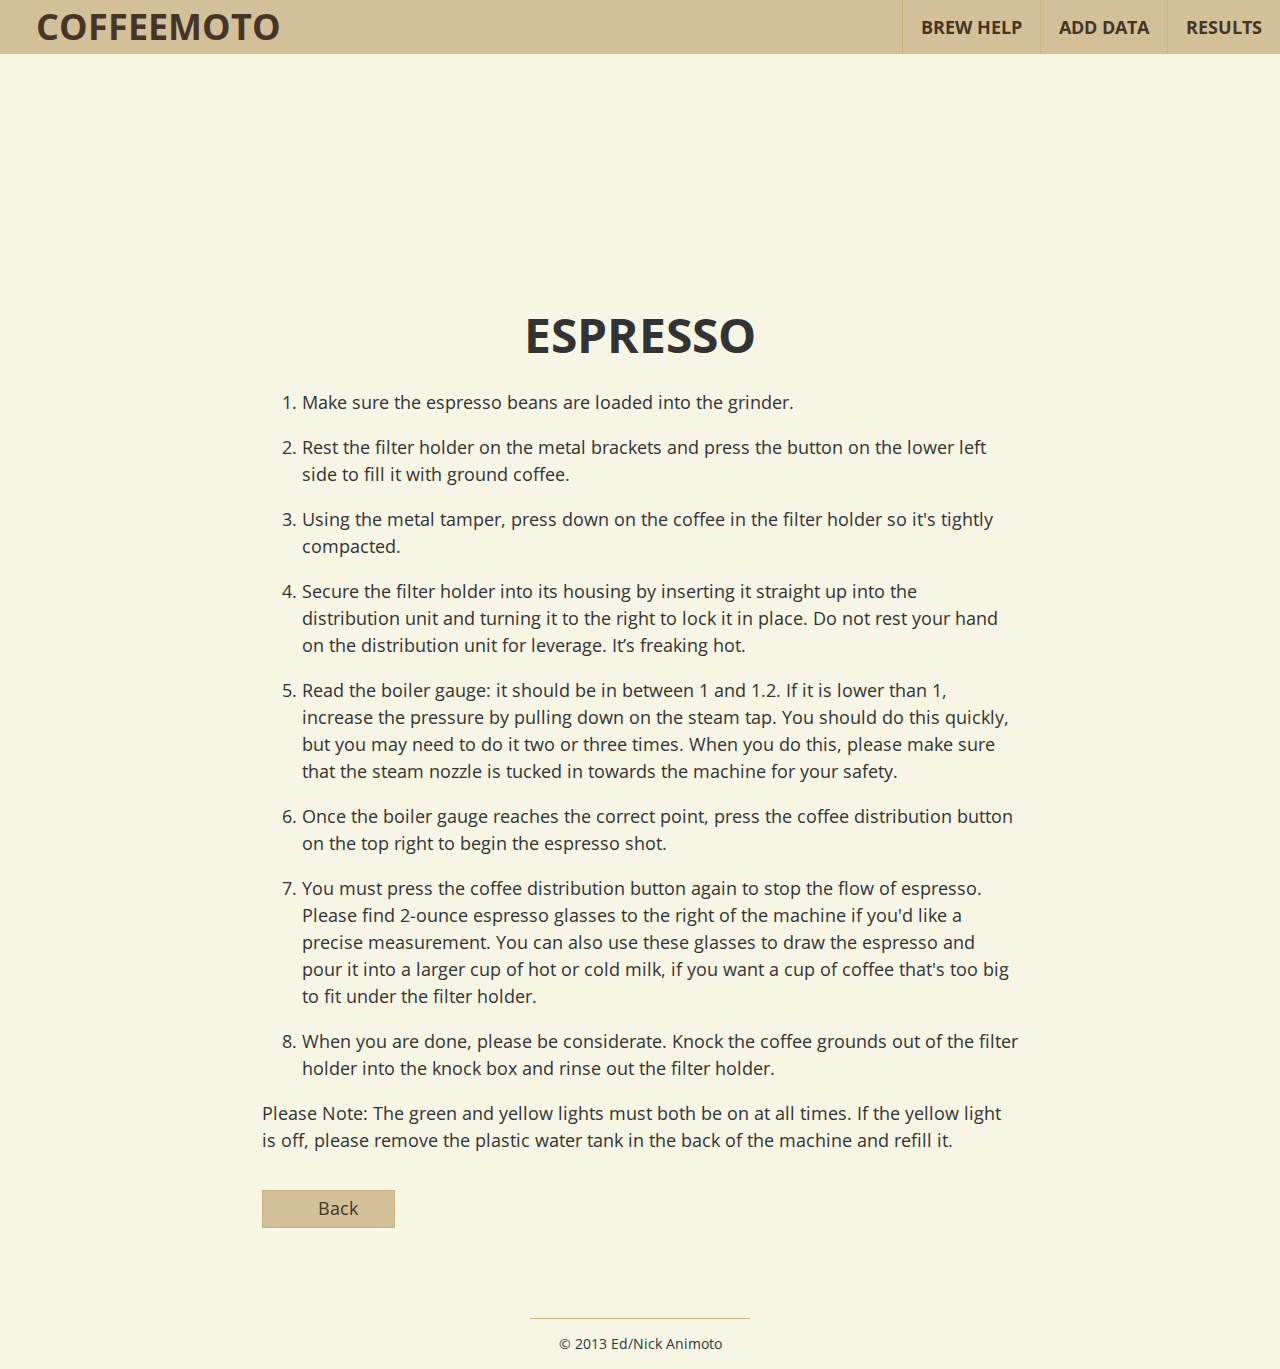
==== public/brew-espresso/index.html @ 0159b8c3 "added new side files to point to brewing techniques" ====
<!doctype html>
<head>
  <meta charset="utf-8">
  <meta http-equiv="X-UA-Compatible" content="IE=edge,chrome=1">
  <title>CoffeeMoto</title>
  <meta name="description" content="CoffeeMoto: The best coffee, at Animoto HQ.">
  <meta name="viewport" content="width=device-width">
    
  <link href="/css/normalize.min.css" rel='stylesheet' type="text/css"> 
  <link href="/css/main.css" rel='stylesheet' type="text/css"> 
  <link href="/css/font-awesome.css" rel='stylesheet' type="text/css">
  <link href='http://fonts.googleapis.com/css?family=Open+Sans:400,700' rel='stylesheet' type='text/css'>
</head>


<body>
  <header class="clearfix">
    <h1><a href="/">CoffeeMoto</a></h1>
    <nav>
      <ul>
        <li><a href="#">Brew help</a></li>
        <li><a href="#">Add data</a></li>
        <li><a href="#">Results</a></li> 
      </ul>
    </nav>
  </header>
  
  <div id="main">
    <div class="template-wrapper template-brew_drip template-previsible template-visible">
      <h2><i class="icon-beaker"></i>Espresso</h2>
        <ol>
          <li>Make sure the espresso beans are loaded into the grinder.</li>
          <li>Rest the filter holder on the metal brackets and press the button on the lower left side to fill it with ground coffee.</li>
          <li>Using the metal tamper, press down on the coffee in the filter holder so it's tightly compacted.</li>
          <li>Secure the filter holder into its housing by inserting it straight up into the distribution unit 
and turning it to the right to lock it in place.  Do not rest your hand on the distribution unit for 
leverage.  It’s freaking hot.</li>
          <li>Read the boiler gauge: it should be in between 1 and 1.2.  If it is lower than 1, increase the 
pressure by pulling down on the steam tap.  You should do this quickly, but you may need to do 
it two or three times.  When you do this, please make sure that the steam nozzle is tucked in 
towards the machine for your safety.</li>
          <li>Once the boiler gauge reaches the correct point, press the coffee distribution button on the 
top right to begin the espresso shot.</li>
          <li>You must press the coffee distribution button again to stop the flow of espresso. 
Please find 2-ounce espresso glasses to the right of the machine if you'd like a precise 
measurement.  You can also use these glasses to draw the espresso and pour it into a larger 
cup of hot or cold milk, if you want a cup of coffee that's too big to fit under the filter holder.</li>
          <li>When you are done, please be considerate.  Knock the coffee grounds out of the filter holder 
into the knock box and rinse out the filter holder.</li>
        </ol>
        
        <p>Please Note: The green and yellow lights must both be on at all times. If the  yellow light is off, please 
        remove the plastic water tank in the back of the machine and refill it.</p>
        
        <p><a href="/" class="btn back-btn"><i class="icon-chevron-left"></i> Back</a></p>
    </div>
  </div>
  <footer>
    <p>&copy; 2013 Ed/Nick Animoto</p>
  </footer>
</body>
</html>
---- css/main.css ----
/* ==========================================================================
 HTML5 Boilerplate styles - h5bp.com (generated via initializr.com)
 ========================================================================== */

html,
button,
input,
select,
textarea {
  color: #222;
}

body {
  font-size: 1em;
  line-height: 1.4;
}

::-moz-selection {
  background: #b3d4fc;
  text-shadow: none;
}

::selection {
  background: #b3d4fc;
  text-shadow: none;
}

hr {
  display: block;
  height: 1px;
  border: 0;
  border-top: 1px solid #ccc;
  margin: 1em 0;
  padding: 0;
}

img {
  vertical-align: middle;
}

fieldset {
  border: 0;
  margin: 0;
  padding: 0;
}

textarea {
  resize: vertical;
}

.chromeframe {
  margin: 0.2em 0;
  background: #ccc;
  color: #000;
  padding: 0.2em 0;
}

/* ==========================================================================
 Foundation grid - h5bp.com (generated via initializr.com)
 ========================================================================== */

 .row,
 .column,
 .columns {
  -moz-box-sizing: border-box;
  -webkit-box-sizing: border-box;
  box-sizing: border-box; 
 }

.row {
  width: 100%;
  margin-left: auto;
  margin-right: auto;
  margin-top: 0;
  margin-bottom: 0;
  max-width: 62.5em;
  *zoom: 1;
}
.row:before,
.row:after {
  content: " ";
  display: table;
}
.row:after {
  clear: both
}
.row .column,
.row .columns {
  position: relative;
  padding-left: 0.9375em;
  padding-right: 0.9375em;
  width: 100%;
  float: left;
}
.row.collapse .column,
.row.collapse .columns {
  position: relative;
  padding-left: 0;
  padding-right: 0;
  float: left;
}
.row .row {
  width: auto;
  margin-left: -0.9375em;
  margin-right: -0.9375em;
  margin-top: 0;
  margin-bottom: 0;
  max-width: none;
  *zoom: 1;
}
.row .row:before,
.row .row:after {
  content: " ";
  display: table;
}
.row .row:after {
  clear: both
}
.row .row.collapse {
  width: auto;
  margin: 0;
  max-width: none;
  *zoom: 1;
}
.row .row.collapse:before,
.row .row.collapse:after {
  content: " ";
  display: table;
}
.row .row.collapse:after {
  clear: both
}
@media only screen { 
    .row .column,
    .row .columns {
      position: relative;
      padding-left: 0.9375em;
      padding-right: 0.9375em;
      float: left;
    }
    .row .small-1 {
      position: relative;
      width: 8.33333%;
    }
    .row .small-2 {
      position: relative;
      width: 16.66667%;
    }
    .row .small-3 {
      position: relative;
      width: 25%;
    }
    .row .small-4 {
      position: relative;
      width: 33.33333%;
    }
    .row .small-5 {
      position: relative;
      width: 41.66667%;
    }
    .row .small-6 {
      position: relative;
      width: 50%;
    }
    .row .small-7 {
      position: relative;
      width: 58.33333%;
    }
    .row .small-8 {
      position: relative;
      width: 66.66667%;
    }
    .row .small-9 {
      position: relative;
      width: 75%;
    }
    .row .small-10 {
      position: relative;
      width: 83.33333%;
    }
    .row .small-11 {
      position: relative;
      width: 91.66667%;
    }
    .row .small-12 {
      position: relative;
      width: 100%;
    }
    .row .small-offset-1 {
      position: relative;
      margin-left: 8.33333%;
    }
    .row .small-offset-2 {
      position: relative;
      margin-left: 16.66667%;
    }
    .row .small-offset-3 {
      position: relative;
      margin-left: 25%;
    }
    .row .small-offset-4 {
      position: relative;
      margin-left: 33.33333%;
    }
    .row .small-offset-5 {
      position: relative;
      margin-left: 41.66667%;
    }
    .row .small-offset-6 {
      position: relative;
      margin-left: 50%;
    }
    .row .small-offset-7 {
      position: relative;
      margin-left: 58.33333%;
    }
    .row .small-offset-8 {
      position: relative;
      margin-left: 66.66667%;
    }
    .row .small-offset-9 {
      position: relative;
      margin-left: 75%;
    }
    .row .small-offset-10 {
      position: relative;
      margin-left: 83.33333%;
    }
    [class*="column"] + [class*="column"]:last-child {
      float: right
    }
    [class*="column"] + [class*="column"].end {
      float: left
    }
    .column.small-centered,
    .columns.small-centered {
      position: relative;
      margin-left: auto;
      margin-right: auto;
      float: none !important;
    }
}
/* Styles for screens that are atleast 768px; _NO__DOTCOMMA__AFTER__*/
@media only screen and (min-width: 48em) { 
    .row .large-1 {
      position: relative;
      width: 8.33333%;
    }
    .row .large-2 {
      position: relative;
      width: 16.66667%;
    }
    .row .large-3 {
      position: relative;
      width: 25%;
    }
    .row .large-4 {
      position: relative;
      width: 33.33333%;
    }
    .row .large-5 {
      position: relative;
      width: 41.66667%;
    }
    .row .large-6 {
      position: relative;
      width: 50%;
    }
    .row .large-7 {
      position: relative;
      width: 58.33333%;
    }
    .row .large-8 {
      position: relative;
      width: 66.66667%;
    }
    .row .large-9 {
      position: relative;
      width: 75%;
    }
    .row .large-10 {
      position: relative;
      width: 83.33333%;
    }
    .row .large-11 {
      position: relative;
      width: 91.66667%;
    }
    .row .large-12 {
      position: relative;
      width: 100%;
    }
    .row .large-offset-1 {
      position: relative;
      margin-left: 8.33333%;
    }
    .row .large-offset-2 {
      position: relative;
      margin-left: 16.66667%;
    }
    .row .large-offset-3 {
      position: relative;
      margin-left: 25%;
    }
    .row .large-offset-4 {
      position: relative;
      margin-left: 33.33333%;
    }
    .row .large-offset-5 {
      position: relative;
      margin-left: 41.66667%;
    }
    .row .large-offset-6 {
      position: relative;
      margin-left: 50%;
    }
    .row .large-offset-7 {
      position: relative;
      margin-left: 58.33333%;
    }
    .row .large-offset-8 {
      position: relative;
      margin-left: 66.66667%;
    }
    .row .large-offset-9 {
      position: relative;
      margin-left: 75%;
    }
    .row .large-offset-10 {
      position: relative;
      margin-left: 83.33333%;
    }
    .push-2 {
      position: relative;
      left: 16.66667%;
      right: auto;
    }
    .pull-2 {
      position: relative;
      right: 16.66667%;
      left: auto;
    }
    .push-3 {
      position: relative;
      left: 25%;
      right: auto;
    }
    .pull-3 {
      position: relative;
      right: 25%;
      left: auto;
    }
    .push-4 {
      position: relative;
      left: 33.33333%;
      right: auto;
    }
    .pull-4 {
      position: relative;
      right: 33.33333%;
      left: auto;
    }
    .push-5 {
      position: relative;
      left: 41.66667%;
      right: auto;
    }
    .pull-5 {
      position: relative;
      right: 41.66667%;
      left: auto;
    }
    .push-6 {
      position: relative;
      left: 50%;
      right: auto;
    }
    .pull-6 {
      position: relative;
      right: 50%;
      left: auto;
    }
    .push-7 {
      position: relative;
      left: 58.33333%;
      right: auto;
    }
    .pull-7 {
      position: relative;
      right: 58.33333%;
      left: auto;
    }
    .push-8 {
      position: relative;
      left: 66.66667%;
      right: auto;
    }
    .pull-8 {
      position: relative;
      right: 66.66667%;
      left: auto;
    }
    .push-9 {
      position: relative;
      left: 75%;
      right: auto;
    }
    .pull-9 {
      position: relative;
      right: 75%;
      left: auto;
    }
    .push-10 {
      position: relative;
      left: 83.33333%;
      right: auto;
    }
    .pull-10 {
      position: relative;
      right: 83.33333%;
      left: auto;
    }
    .small-push-2 {
      left: inherit
    }
    .small-pull-2 {
      right: inherit
    }
    .small-push-3 {
      left: inherit
    }
    .small-pull-3 {
      right: inherit
    }
    .small-push-4 {
      left: inherit
    }
    .small-pull-4 {
      right: inherit
    }
    .small-push-5 {
      left: inherit
    }
    .small-pull-5 {
      right: inherit
    }
    .small-push-6 {
      left: inherit
    }
    .small-pull-6 {
      right: inherit
    }
    .small-push-7 {
      left: inherit
    }
    .small-pull-7 {
      right: inherit
    }
    .small-push-8 {
      left: inherit
    }
    .small-pull-8 {
      right: inherit
    }
    .small-push-9 {
      left: inherit
    }
    .small-pull-9 {
      right: inherit
    }
    .small-push-10 {
      left: inherit
    }
    .small-pull-10 {
      right: inherit
    }
    .column.large-centered,
    .columns.large-centered {
      position: relative;
      margin-left: auto;
      margin-right: auto;
      float: none !important;
    }
}

/* ==========================================================================
 Typeset boilerplate
 ========================================================================== */

@font-face {
  font-family: "Ampersand";
  src: local("Georgia"), local("Garamond"), local("Palatino"), local("Book Antiqua");
  unicode-range: U+0026;
}
@font-face {
  font-family: "Ampersand";
  src: local("Georgia");
  unicode-range: U+270C;
}
.amp {
  font-family: Ampersand, Georgia, serif;
}
/**
 *
 *
    Base Type
 *
 */
html {
}
body {
  -webkit-hyphens: auto;
  -moz-hyphens: auto;
  -ms-hyphens: auto;
  hyphens: auto;
  background: #F7F6E4;
  color: #333;
  font: normal 112.5%/1.5 'Open Sans','Helvetica Neue',helvetica,arial,sans-serif;
}
h1,
h2,
h3,
h4,
h5,
h6 {
  text-rendering: optimizeLegibility;
  line-height: 1;
  margin-top: 0;
  text-transform: uppercase;
}
.tera {
  font-size: 117px;
  font-size: 6.5em;
  margin-bottom: 0.25385em;
}
.giga {
  font-size: 90px;
  font-size: 5em;
  margin-bottom: 0.33em;
}
.mega {
  font-size: 72px;
  font-size: 4em;
  margin-bottom: 0.4125em;
}
h1 {
  font-size: 60px;
  font-size: 3.33333em;
  margin-bottom: 0.495em;
}
h2 {
  font-size: 48px;
  font-size: 2.66667em;
  margin-bottom: 0.61875em;
}
h3 {
  font-size: 36px;
  font-size: 2em;
  margin-bottom: 0.825em;
}
h4 {
  font-size: 24px;
  font-size: 1.33333em;
  margin-bottom: 1.2375em;
}
h5 {
  font-size: 21px;
  font-size: 1.16667em;
  margin-bottom: 1.41429em;
}
h6 {
  font-size: 18px;
  font-size: 1em;
  margin-bottom: 1.65em;
}

/* ==========================================================================
 Author's custom styles
 ========================================================================== */

/*=Global
--------------------------------------------------------------------------- */
a {
  color: #5A2E2E;
  text-decoration: none;
}
.btn {
  background: #D4C098;
  border: 1px solid #cab180;
  color: #453628;
  display: inline-block;
  padding: 0.25em 2em;
  text-align: center;
  -moz-transition: background 0.2s ease-in;
  -ms-transition: background 0.2s ease-in;
  -webkit-transition: background 0.2s ease-in;
  transition: background 0.2s ease-in;
}
.btn:hover {
  background: #c5aa74;
}
.btn.inactive {
  cursor: pointer;
  opacity: 0.6;
}
.btn.inactive:hover {
  background: #D4C098;
}
nav ul {
  margin: 0;
  padding: 0;
}
nav li {
  display: block;
}
h3 {
  text-align: center;
}
input {
  font-family: 'Open Sans','Helvetica Neue',helvetica,arial,sans-serif;
}
#main {
  background: #F7F6E4;
}
.avatar {
  -webkit-border-radius: 5em;
  -moz-border-radius: 5em;
  background: #333;
  border-radius: 5em;
  height: 5em;
  overflow: hidden;
  position: relative;
  width: 5em;
}
.avatar > div {
  height: 33%;
}
.avatar .color3 {
  height: 34%;
}
.avatar .color-0 {
  background: #7A5B3E;
}
.avatar .color-1 {
  background: #CDBDAE;
}
.avatar .color-2 {
  background: #1F1F1F;
}
.avatar .color-3 {
  background: #8D7966;
}
.avatar .color-4 {
  background: #A8A39D;
}
.avatar .color-5 {
  background: #D8C8B8;
}
.avatar .color-6 {
  background: #E2DDD9;
}
.avatar > i {
  color: #F7F6E4;
  position: absolute;
  font-size: 5em;
  left: 0.4em;
  top: 0.3em;
  opacity: 0.9;
  z-index: 10;
}

/*=Header/footer
--------------------------------------------------------------------------- */
header {
  background: #D4C098;
  color: #453628;
}
header h1 {
  font-size: 2em;
  margin: 0;
  padding: 0.25em 0;
  text-align: center;
}
header h1 a {
  color: #453628;
}
header h1 a:hover {
  color: #2f251c;
}
header nav {
  text-align: center;
}
header nav li {
  display: inline-block;
}
header nav a {
  color: #453628;
  display: inline-block;
  font-weight: bold;
  line-height: 1em;
  padding: 1em;
  text-transform: uppercase;
}
footer {
  font-size: 0.8em;
  margin-top: 4em;
  text-align: center;
}
footer p {
  display: inline-block;
  border-top: 1px solid #cab180;
  padding: 1em 2em 0;
}
@media only screen and (min-width: 42em) {
  header h1 {
    float: left;
    text-align: left;
    padding-left: 1em;
  }
  header nav {
    float: right;
  }
  header nav li {
    float: left;
  }
  header nav a {
    border: 1px solid #cab180;
    display: block;
    border-width: 0 0 0 1px;
  }
}

/*=Template wrapper
--------------------------------------------------------------------------- */
.template-wrapper {
  display: none;
  margin: 2em 0;
  opacity: 0;
  -moz-transition: opacity 0.3s ease-in;
  -ms-transition: opacity 0.3s ease-in;
  -webkit-transition: opacity 0.3s ease-in;
  transition: opacity 0.3s ease-in;
  padding: 0 0.5em;
}
.template-previsible {
  display: block;
}
.template-visible {
  -webkit-animation: fadeIn 0.3s ease-in;
  opacity: 1;
}
@-webkit-keyframes fadeIn {
  0% {
    display: none;
    opacity: 0;
  }
  1% {
    display: block;
    opacity: 0;
  }
  100% {
    opacity: 1;
  }
}
@media only screen and (min-width: 48em) {
  .template-wrapper {
    margin: 2em auto;
    padding: 0;
    width: 42em;
  }
}

/*=Home
--------------------------------------------------------------------------- */
.coffee-logo {
  text-align: center;
}
.coffee-logo .icon-coffee {
  font-size: 16em;
}
.home-nav .btn {
  display: block;
  margin: 1em auto;
  position: relative;
}
@media only screen and (min-width: 40em) {
  .home-nav .btn {
    width: 24em;
  }
}

/*=Add data
--------------------------------------------------------------------------- */
.template-add_data {
  text-align: center;
}
.template-add_data .avatar {
  -webkit-border-radius: 8em;
  -moz-border-radius: 8em;
  border-radius: 8em;
  height: 8em;
  margin: 0 auto;
  width: 8em;
}
.template-add_data h2 {
  text-align: center;
}
.template-add_data label {
  display: block;
  text-align: center;
}
.template-add_data input {
  padding: 0.25em;
  margin-bottom: 0.5em;
}

@media only screen and (min-width: 40em) {
  .template-add_data {
    text-align: left;
  }
  .template-add_data .avatar {
    float: left;
  }
  .template-add_data .formdetail {
    margin-left: 2em;
    margin-top: 1em;
    float: left;
  }
  .template-add_data label {
    text-align: left;
  }
  .template-add_data input {
    text-align: left;
    width: 20em;
  }

  .template-add_data {
    width: 34em;
  }
}

/*=add cupping
--------------------------------------------------------------------------- */
.avatarspace .avatar,
.avatarspace .formdetail {
  float: left;
}
.avatarspace .avatar > i {
  font-size: 3em;
}
.avatarspace .formdetail {
  margin-left: 1em;
}
.avatarspace p {
  line-height: 1;
  margin: 0.5em 0;
}
.avatarspace .name {
  font-weight: bold;
}

/*=Impressions
--------------------------------------------------------------------------- */
.impressions {
  text-align: center;
}
.impressions label {
  clear: both;
  display: block;
  font-weight: bold;
  text-align: center;
  margin-bottom: 0.5em;
  margin-top: 1.5em;
}
.impressions .btn-yes.selected {
  background: #02907D;
}
.impressions .btn-no.selected {
  background: #EE9F80;
}
.impressions p {
  font-size: 0.75em;
  font-style: italic;
  margin: 0.5em 0;
}
.impressions-finalize {
  margin-top: 2em;
}

/*=Taste words
--------------------------------------------------------------------------- */
.template-taste_words {
  text-align: center;
}
.template-taste_words .btn {
  margin: 0.2em;
  width: 4.5em;
  white-space: nowrap;
}
.template-taste_words .btn.selected {
  background: #EE9F80;
}
.template-taste_words .btn-finalize {
  margin-top: 2em;
  width: 8em;
}
.template-thanks {
  text-align: center;
}

/*=Brewing
--------------------------------------------------------------------------- */
.template-brewing {
  text-align: center;
}
.template-brewing .btn {
  display: block;
  margin: 0.5em 20%;
}
.template-brewing .btn > i {
  display: block;
  font-size: 6em;
  margin: 0.05em 0;
}
.template-brewing .icon-tint {
  position: relative;
  top: 0.1em;
}
.template-brewing .icon-beaker {
  position: relative;
  top: 0.05em;
}
.template-brewing .btn {
  font-weight: bold;
  margin-top: 0.25em;
  text-transform: uppercase;
}
.template-brew_drip h2,
.template-brew_espresso h2,
.template-brew_steaming h2 {
  text-align: center;
}
.template-brew_drip i,
.template-brew_espresso i,
.template-brew_steaming i {
  display: block;
  font-size: 4em;
  margin: 0;
}
.back-btn {
  margin: 1em auto;
}
.back-btn i {
  display: inline-block;
  font-size: 1em;
}
.template-brew_drip li,
.template-brew_espresso li,
.template-brew_steaming li {
  margin: 1em 0;
}
@media only screen and (min-width: 40em) {
  .template-brewing .btn {
    display: inline-block;
    margin: 0.5em 0;
    width: 20em;
  }
}
/* ==========================================================================
 Helper classes
 ========================================================================== */

.clearfix:before,
.clearfix:after {
  content: " ";
  display: table;
}

.clearfix:after {
  clear: both;
}

.clearfix {
  *zoom: 1;
}
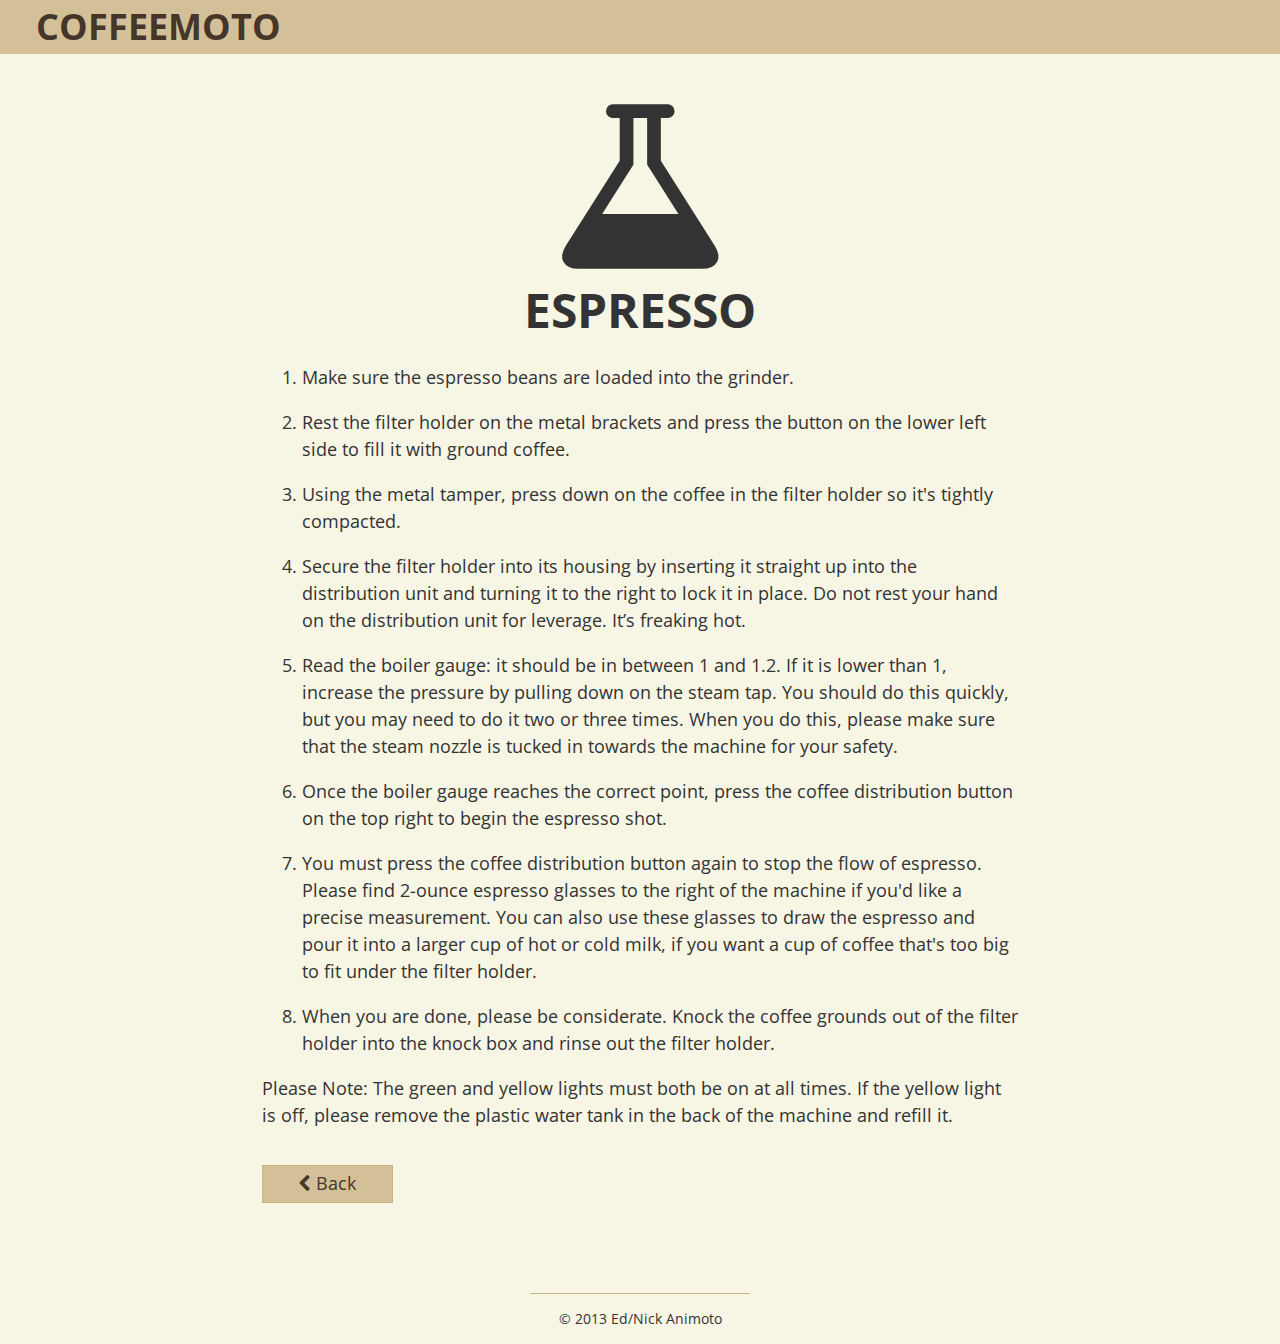
==== commit 58637d8c: "added last minute fixes for data analysis, graph fade in" ====
--- a/public/brew-espresso/index.html
+++ b/public/brew-espresso/index.html
@@ -14,6 +14,30 @@
 
 
 <body>
+  <style>
+/*! normalize.css v1.1.0 | MIT License | git.io/normalize */article,aside,details,figcaption,figure,footer,header,hgroup,main,nav,section,summary{display:block}audio,canvas,video{display:inline-block;*display:inline;*zoom:1}audio:not([controls]){display:none;height:0}[hidden]{display:none}html{font-size:100%;-webkit-text-size-adjust:100%;-ms-text-size-adjust:100%}html,button,input,select,textarea{font-family:sans-serif}body{margin:0}a:focus{outline:thin dotted}a:active,a:hover{outline:0}h1{font-size:2em;margin:.67em 0}h2{font-size:1.5em;margin:.83em 0}h3{font-size:1.17em;margin:1em 0}h4{font-size:1em;margin:1.33em 0}h5{font-size:.83em;margin:1.67em 0}h6{font-size:.67em;margin:2.33em 0}abbr[title]{border-bottom:1px dotted}b,strong{font-weight:bold}blockquote{margin:1em 40px}dfn{font-style:italic}hr{-moz-box-sizing:content-box;box-sizing:content-box;height:0}mark{background:#ff0;color:#000}p,pre{margin:1em 0}code,kbd,pre,samp{font-family:monospace,serif;_font-family:'courier new',monospace;font-size:1em}pre{white-space:pre;white-space:pre-wrap;word-wrap:break-word}q{quotes:none}q:before,q:after{content:'';content:none}small{font-size:80%}sub,sup{font-size:75%;line-height:0;position:relative;vertical-align:baseline}sup{top:-0.5em}sub{bottom:-0.25em}dl,menu,ol,ul{margin:1em 0}dd{margin:0 0 0 40px}menu,ol,ul{padding:0 0 0 40px}nav ul,nav ol{list-style:none;list-style-image:none}img{border:0;-ms-interpolation-mode:bicubic}svg:not(:root){overflow:hidden}figure{margin:0}form{margin:0}fieldset{border:1px solid #c0c0c0;margin:0 2px;padding:.35em .625em .75em}legend{border:0;padding:0;white-space:normal;*margin-left:-7px}button,input,select,textarea{font-size:100%;margin:0;vertical-align:baseline;*vertical-align:middle}button,input{line-height:normal}button,select{text-transform:none}button,html input[type="button"],input[type="reset"],input[type="submit"]{-webkit-appearance:button;cursor:pointer;*overflow:visible}button[disabled],html input[disabled]{cursor:default}input[type="checkbox"],input[type="radio"]{box-sizing:border-box;padding:0;*height:13px;*width:13px}input[type="search"]{-webkit-appearance:textfield;-moz-box-sizing:content-box;-webkit-box-sizing:content-box;box-sizing:content-box}input[type="search"]::-webkit-search-cancel-button,input[type="search"]::-webkit-search-decoration{-webkit-appearance:none}button::-moz-focus-inner,input::-moz-focus-inner{border:0;padding:0}textarea{overflow:auto;vertical-align:top}table{border-collapse:collapse;border-spacing:0}html,button,input,select,textarea{color:#222}body{font-size:1em;line-height:1.4}::-moz-selection{background:#b3d4fc;text-shadow:none}::selection{background:#b3d4fc;text-shadow:none}hr{display:block;height:1px;border:0;border-top:1px solid #ccc;margin:1em 0;padding:0}img{vertical-align:middle}fieldset{border:0;margin:0;padding:0}textarea{resize:vertical}.chromeframe{margin:.2em 0;background:#ccc;color:#000;padding:.2em 0}.row,.column,.columns{-moz-box-sizing:border-box;-webkit-box-sizing:border-box;box-sizing:border-box}.row{width:100%;margin-left:auto;margin-right:auto;margin-top:0;margin-bottom:0;max-width:62.5em;*zoom:1}.row:before,.row:after{content:" ";display:table}.row:after{clear:both}.row .column,.row .columns{position:relative;padding-left:.9375em;padding-right:.9375em;width:100%;float:left}.row.collapse .column,.row.collapse .columns{position:relative;padding-left:0;padding-right:0;float:left}.row .row{width:auto;margin-left:-0.9375em;margin-right:-0.9375em;margin-top:0;margin-bottom:0;max-width:none;*zoom:1}.row .row:before,.row .row:after{content:" ";display:table}.row .row:after{clear:both}.row .row.collapse{width:auto;margin:0;max-width:none;*zoom:1}.row .row.collapse:before,.row .row.collapse:after{content:" ";display:table}.row .row.collapse:after{clear:both}@media only screen{.row .column,.row .columns{position:relative;padding-left:.9375em;padding-right:.9375em;float:left}.row .small-1{position:relative;width:8.33333%}.row .small-2{position:relative;width:16.66667%}.row .small-3{position:relative;width:25%}.row .small-4{position:relative;width:33.33333%}.row .small-5{position:relative;width:41.66667%}.row .small-6{position:relative;width:50%}.row .small-7{position:relative;width:58.33333%}.row .small-8{position:relative;width:66.66667%}.row .small-9{position:relative;width:75%}.row .small-10{position:relative;width:83.33333%}.row .small-11{position:relative;width:91.66667%}.row .small-12{position:relative;width:100%}.row .small-offset-1{position:relative;margin-left:8.33333%}.row .small-offset-2{position:relative;margin-left:16.66667%}.row .small-offset-3{position:relative;margin-left:25%}.row .small-offset-4{position:relative;margin-left:33.33333%}.row .small-offset-5{position:relative;margin-left:41.66667%}.row .small-offset-6{position:relative;margin-left:50%}.row .small-offset-7{position:relative;margin-left:58.33333%}.row .small-offset-8{position:relative;margin-left:66.66667%}.row .small-offset-9{position:relative;margin-left:75%}.row .small-offset-10{position:relative;margin-left:83.33333%}[class*="column"]+[class*="column"]:last-child{float:right}[class*="column"]+[class*="column"].end{float:left}.column.small-centered,.columns.small-centered{position:relative;margin-left:auto;margin-right:auto;float:none!important}}@media only screen and (min-width:48em){.row .large-1{position:relative;width:8.33333%}.row .large-2{position:relative;width:16.66667%}.row .large-3{position:relative;width:25%}.row .large-4{position:relative;width:33.33333%}.row .large-5{position:relative;width:41.66667%}.row .large-6{position:relative;width:50%}.row .large-7{position:relative;width:58.33333%}.row .large-8{position:relative;width:66.66667%}.row .large-9{position:relative;width:75%}.row .large-10{position:relative;width:83.33333%}.row .large-11{position:relative;width:91.66667%}.row .large-12{position:relative;width:100%}.row .large-offset-1{position:relative;margin-left:8.33333%}.row .large-offset-2{position:relative;margin-left:16.66667%}.row .large-offset-3{position:relative;margin-left:25%}.row .large-offset-4{position:relative;margin-left:33.33333%}.row .large-offset-5{position:relative;margin-left:41.66667%}.row .large-offset-6{position:relative;margin-left:50%}.row .large-offset-7{position:relative;margin-left:58.33333%}.row .large-offset-8{position:relative;margin-left:66.66667%}.row .large-offset-9{position:relative;margin-left:75%}.row .large-offset-10{position:relative;margin-left:83.33333%}.push-2{position:relative;left:16.66667%;right:auto}.pull-2{position:relative;right:16.66667%;left:auto}.push-3{position:relative;left:25%;right:auto}.pull-3{position:relative;right:25%;left:auto}.push-4{position:relative;left:33.33333%;right:auto}.pull-4{position:relative;right:33.33333%;left:auto}.push-5{position:relative;left:41.66667%;right:auto}.pull-5{position:relative;right:41.66667%;left:auto}.push-6{position:relative;left:50%;right:auto}.pull-6{position:relative;right:50%;left:auto}.push-7{position:relative;left:58.33333%;right:auto}.pull-7{position:relative;right:58.33333%;left:auto}.push-8{position:relative;left:66.66667%;right:auto}.pull-8{position:relative;right:66.66667%;left:auto}.push-9{position:relative;left:75%;right:auto}.pull-9{position:relative;right:75%;left:auto}.push-10{position:relative;left:83.33333%;right:auto}.pull-10{position:relative;right:83.33333%;left:auto}.small-push-2{left:inherit}.small-pull-2{right:inherit}.small-push-3{left:inherit}.small-pull-3{right:inherit}.small-push-4{left:inherit}.small-pull-4{right:inherit}.small-push-5{left:inherit}.small-pull-5{right:inherit}.small-push-6{left:inherit}.small-pull-6{right:inherit}.small-push-7{left:inherit}.small-pull-7{right:inherit}.small-push-8{left:inherit}.small-pull-8{right:inherit}.small-push-9{left:inherit}.small-pull-9{right:inherit}.small-push-10{left:inherit}.small-pull-10{right:inherit}.column.large-centered,.columns.large-centered{position:relative;margin-left:auto;margin-right:auto;float:none!important}}@font-face{font-family:"Ampersand";src:local("Georgia"),local("Garamond"),local("Palatino"),local("Book Antiqua");unicode-range:U+0026}@font-face{font-family:"Ampersand";src:local("Georgia");unicode-range:U+270C}.amp{font-family:Ampersand,Georgia,serif}body{-webkit-hyphens:auto;-moz-hyphens:auto;-ms-hyphens:auto;hyphens:auto;background:#f7f6e4;color:#333;font:normal 112.5%/1.5 'Open Sans','Helvetica Neue',helvetica,arial,sans-serif}h1,h2,h3,h4,h5,h6{text-rendering:optimizeLegibility;line-height:1;margin-top:0;text-transform:uppercase}.tera{font-size:117px;font-size:6.5em;margin-bottom:.25385em}.giga{font-size:90px;font-size:5em;margin-bottom:.33em}.mega{font-size:72px;font-size:4em;margin-bottom:.4125em}h1{font-size:60px;font-size:3.33333em;margin-bottom:.495em}h2{font-size:48px;font-size:2.66667em;margin-bottom:.61875em}h3{font-size:36px;font-size:2em;margin-bottom:.825em}h4{font-size:24px;font-size:1.33333em;margin-bottom:1.2375em}h5{font-size:21px;font-size:1.16667em;margin-bottom:1.41429em}h6{font-size:18px;font-size:1em;margin-bottom:1.65em}a{color:#5a2e2e;text-decoration:none}.btn{background:#d4c098;border:1px solid #cab180;color:#453628;display:inline-block;padding:.25em 2em;text-align:center;-moz-transition:background .2s ease-in;-ms-transition:background .2s ease-in;-webkit-transition:background .2s ease-in;transition:background .2s ease-in}.btn:hover{background:#c5aa74}.btn.inactive{cursor:pointer;opacity:.6}.btn.inactive:hover{background:#d4c098}nav ul{margin:0;padding:0}nav li{display:block}h3{text-align:center}input{font-family:'Open Sans','Helvetica Neue',helvetica,arial,sans-serif}#main{background:#f7f6e4}.avatar{-webkit-border-radius:5em;-moz-border-radius:5em;background:#333;border-radius:5em;height:5em;overflow:hidden;position:relative;width:5em}.avatar>div{height:33%}.avatar .color3{height:34%}.avatar .color-0{background:#7a5b3e}.avatar .color-1{background:#cdbdae}.avatar .color-2{background:#1f1f1f}.avatar .color-3{background:#8d7966}.avatar .color-4{background:#a8a39d}.avatar .color-5{background:#d8c8b8}.avatar .color-6{background:#e2ddd9}.avatar>i{color:#f7f6e4;position:absolute;font-size:5em;left:.4em;top:.3em;opacity:.9;z-index:10}header{background:#d4c098;color:#453628}header h1{font-size:2em;margin:0;padding:.25em 0;text-align:center}header h1 a{color:#453628}header h1 a:hover{color:#2f251c}header nav{display:none}header nav li{display:inline-block}header nav a{color:#453628;display:inline-block;font-weight:bold;line-height:1em;padding:1em;text-transform:uppercase}footer{font-size:.8em;margin-top:4em;text-align:center}footer p{display:inline-block;border-top:1px solid #cab180;padding:1em 2em 0}@media only screen and (min-width:42em){header h1{float:left;text-align:left;padding-left:1em}header nav{float:right}header nav li{float:left}header nav a{border:1px solid #cab180;display:block;border-width:0 0 0 1px}}.template-wrapper{display:none;margin:2em 0;opacity:0;-moz-transition:opacity .3s ease-in;-ms-transition:opacity .3s ease-in;-webkit-transition:opacity .3s ease-in;transition:opacity .3s ease-in;padding:0 .5em}.template-previsible{display:block}.template-visible{-webkit-animation:fadeIn .3s ease-in;opacity:1}@-webkit-keyframes fadeIn{0%{display:none;opacity:0}1%{display:block;opacity:0}100%{opacity:1}}@media only screen and (min-width:48em){.template-wrapper{margin:2em auto;padding:0;width:42em}}.coffee-logo{text-align:center}.coffee-logo .icon-coffee{font-size:16em}.home-nav .btn{display:block;margin:1em auto;position:relative}@media only screen and (min-width:40em){.home-nav .btn{width:24em}}.template-add_data{text-align:center}.template-add_data .avatar{-webkit-border-radius:8em;-moz-border-radius:8em;border-radius:8em;height:8em;margin:0 auto;width:8em}.template-add_data h2{text-align:center}.template-add_data label{display:block;text-align:center}.template-add_data input{padding:.25em;margin-bottom:.5em}@media only screen and (min-width:40em){.template-add_data{text-align:left}.template-add_data .avatar{float:left}.template-add_data .formdetail{margin-left:2em;margin-top:1em;float:left}.template-add_data label{text-align:left}.template-add_data input{text-align:left;width:20em}.template-add_data{width:34em}}.avatarspace .avatar,.avatarspace .formdetail{float:left}.avatarspace .avatar>i{font-size:3em}.avatarspace .formdetail{margin-left:1em}.avatarspace p{line-height:1;margin:.5em 0}.avatarspace .name{font-weight:bold}.impressions{text-align:center}.impressions label{clear:both;display:block;font-weight:bold;text-align:center;margin-bottom:.5em;margin-top:1.5em}.impressions .btn-yes.selected{background:#02907d}.impressions .btn-no.selected{background:#ee9f80}.impressions p{font-size:.75em;font-style:italic;margin:.5em 0}.impressions-finalize{margin-top:2em}.template-taste_words{text-align:center}.template-taste_words .btn{margin:.2em;width:4.5em;white-space:nowrap}.template-taste_words .btn.selected{background:#ee9f80}.template-taste_words .btn-finalize{margin-top:2em;width:8em}.template-thanks{text-align:center}.template-brewing{text-align:center}.template-brewing .btn{display:block;margin:.5em 20%}.template-brewing .btn>i{display:block;font-size:6em;margin:.05em 0}.template-brewing .icon-tint{position:relative;top:.1em}.template-brewing .icon-beaker{position:relative;top:.05em}.template-brewing .btn{font-weight:bold;margin-top:.25em;text-transform:uppercase}.template-brew_drip h2,.template-brew_espresso h2,.template-brew_steaming h2{text-align:center}.template-brew_drip i,.template-brew_espresso i,.template-brew_steaming i{display:block;font-size:4em;margin:0}.back-btn{margin:1em auto}.back-btn i{display:inline-block;font-size:1em}.template-brew_drip li,.template-brew_espresso li,.template-brew_steaming li{margin:1em 0}@media only screen and (min-width:40em){.template-brewing .btn{display:inline-block;margin:.5em 0;width:20em}}.clearfix:before,.clearfix:after{content:" ";display:table}.clearfix:after{clear:both}.clearfix{*zoom:1}.axis path,.axis line{fill:none;stroke:#000;shape-rendering:crispEdges}.tick text{font-size:12px}/*!
+ *  Font Awesome 3.0.2
+ *  the iconic font designed for use with Twitter Bootstrap
+ *  -------------------------------------------------------
+ *  The full suite of pictographic icons, examples, and documentation
+ *  can be found at: http://fortawesome.github.com/Font-Awesome/
+ *
+ *  License
+ *  -------------------------------------------------------
+ *  - The Font Awesome font is licensed under the SIL Open Font License - http://scripts.sil.org/OFL
+ *  - Font Awesome CSS, LESS, and SASS files are licensed under the MIT License -
+ *    http://opensource.org/licenses/mit-license.html
+ *  - The Font Awesome pictograms are licensed under the CC BY 3.0 License - http://creativecommons.org/licenses/by/3.0/
+ *  - Attribution is no longer required in Font Awesome 3.0, but much appreciated:
+ *    "Font Awesome by Dave Gandy - http://fortawesome.github.com/Font-Awesome"
+
+ *  Contact
+ *  -------------------------------------------------------
+ *  Email: dave@davegandy.com
+ *  Twitter: http://twitter.com/fortaweso_me
+ *  Work: Lead Product Designer @ http://kyruus.com
+ */@font-face{font-family:'FontAwesome';src:url('../font/fontawesome-webfont.eot?v=3.0.1');src:url('../font/fontawesome-webfont.eot?#iefix&v=3.0.1') format('embedded-opentype'),url('../font/fontawesome-webfont.woff?v=3.0.1') format('woff'),url('../font/fontawesome-webfont.ttf?v=3.0.1') format('truetype');font-weight:normal;font-style:normal}[class^="icon-"],[class*=" icon-"]{font-family:FontAwesome;font-weight:normal;font-style:normal;text-decoration:inherit;-webkit-font-smoothing:antialiased;display:inline;width:auto;height:auto;line-height:normal;vertical-align:baseline;background-image:none;background-position:0 0;background-repeat:repeat;margin-top:0}.icon-white,.nav-pills>.active>a>[class^="icon-"],.nav-pills>.active>a>[class*=" icon-"],.nav-list>.active>a>[class^="icon-"],.nav-list>.active>a>[class*=" icon-"],.navbar-inverse .nav>.active>a>[class^="icon-"],.navbar-inverse .nav>.active>a>[class*=" icon-"],.dropdown-menu>li>a:hover>[class^="icon-"],.dropdown-menu>li>a:hover>[class*=" icon-"],.dropdown-menu>.active>a>[class^="icon-"],.dropdown-menu>.active>a>[class*=" icon-"],.dropdown-submenu:hover>a>[class^="icon-"],.dropdown-submenu:hover>a>[class*=" icon-"]{background-image:none}[class^="icon-"]:before,[class*=" icon-"]:before{text-decoration:inherit;display:inline-block;speak:none}a [class^="icon-"],a [class*=" icon-"]{display:inline-block}.icon-large:before{vertical-align:-10%;font-size:1.3333333333333333em}.btn [class^="icon-"],.nav [class^="icon-"],.btn [class*=" icon-"],.nav [class*=" icon-"]{display:inline}.btn [class^="icon-"].icon-large,.nav [class^="icon-"].icon-large,.btn [class*=" icon-"].icon-large,.nav [class*=" icon-"].icon-large{line-height:.9em}.btn [class^="icon-"].icon-spin,.nav [class^="icon-"].icon-spin,.btn [class*=" icon-"].icon-spin,.nav [class*=" icon-"].icon-spin{display:inline-block}.nav-tabs [class^="icon-"],.nav-pills [class^="icon-"],.nav-tabs [class*=" icon-"],.nav-pills [class*=" icon-"],.nav-tabs [class^="icon-"].icon-large,.nav-pills [class^="icon-"].icon-large,.nav-tabs [class*=" icon-"].icon-large,.nav-pills [class*=" icon-"].icon-large{line-height:.9em}li [class^="icon-"],.nav li [class^="icon-"],li [class*=" icon-"],.nav li [class*=" icon-"]{display:inline-block;width:1.25em;text-align:center}li [class^="icon-"].icon-large,.nav li [class^="icon-"].icon-large,li [class*=" icon-"].icon-large,.nav li [class*=" icon-"].icon-large{width:1.5625em}ul.icons{list-style-type:none;text-indent:-0.75em}ul.icons li [class^="icon-"],ul.icons li [class*=" icon-"]{width:.75em}.icon-muted{color:#eee}.icon-border{border:solid 1px #eee;padding:.2em .25em .15em;-webkit-border-radius:3px;-moz-border-radius:3px;border-radius:3px}.icon-2x{font-size:2em}.icon-2x.icon-border{border-width:2px;-webkit-border-radius:4px;-moz-border-radius:4px;border-radius:4px}.icon-3x{font-size:3em}.icon-3x.icon-border{border-width:3px;-webkit-border-radius:5px;-moz-border-radius:5px;border-radius:5px}.icon-4x{font-size:4em}.icon-4x.icon-border{border-width:4px;-webkit-border-radius:6px;-moz-border-radius:6px;border-radius:6px}.pull-right{float:right}.pull-left{float:left}[class^="icon-"].pull-left,[class*=" icon-"].pull-left{margin-right:.3em}[class^="icon-"].pull-right,[class*=" icon-"].pull-right{margin-left:.3em}.btn [class^="icon-"].pull-left.icon-2x,.btn [class*=" icon-"].pull-left.icon-2x,.btn [class^="icon-"].pull-right.icon-2x,.btn [class*=" icon-"].pull-right.icon-2x{margin-top:.18em}.btn [class^="icon-"].icon-spin.icon-large,.btn [class*=" icon-"].icon-spin.icon-large{line-height:.8em}.btn.btn-small [class^="icon-"].pull-left.icon-2x,.btn.btn-small [class*=" icon-"].pull-left.icon-2x,.btn.btn-small [class^="icon-"].pull-right.icon-2x,.btn.btn-small [class*=" icon-"].pull-right.icon-2x{margin-top:.25em}.btn.btn-large [class^="icon-"],.btn.btn-large [class*=" icon-"]{margin-top:0}.btn.btn-large [class^="icon-"].pull-left.icon-2x,.btn.btn-large [class*=" icon-"].pull-left.icon-2x,.btn.btn-large [class^="icon-"].pull-right.icon-2x,.btn.btn-large [class*=" icon-"].pull-right.icon-2x{margin-top:.05em}.btn.btn-large [class^="icon-"].pull-left.icon-2x,.btn.btn-large [class*=" icon-"].pull-left.icon-2x{margin-right:.2em}.btn.btn-large [class^="icon-"].pull-right.icon-2x,.btn.btn-large [class*=" icon-"].pull-right.icon-2x{margin-left:.2em}.icon-spin{display:inline-block;-moz-animation:spin 2s infinite linear;-o-animation:spin 2s infinite linear;-webkit-animation:spin 2s infinite linear;animation:spin 2s infinite linear}@-moz-keyframes spin{0%{-moz-transform:rotate(0deg)}100%{-moz-transform:rotate(359deg)}}@-webkit-keyframes spin{0%{-webkit-transform:rotate(0deg)}100%{-webkit-transform:rotate(359deg)}}@-o-keyframes spin{0%{-o-transform:rotate(0deg)}100%{-o-transform:rotate(359deg)}}@-ms-keyframes spin{0%{-ms-transform:rotate(0deg)}100%{-ms-transform:rotate(359deg)}}@keyframes spin{0%{transform:rotate(0deg)}100%{transform:rotate(359deg)}}@-moz-document url-prefix(){.icon-spin{height:.9em}.btn .icon-spin{height:auto}.icon-spin.icon-large{height:1.25em}.btn .icon-spin.icon-large{height:.75em}}.icon-glass:before{content:"\f000"}.icon-music:before{content:"\f001"}.icon-search:before{content:"\f002"}.icon-envelope:before{content:"\f003"}.icon-heart:before{content:"\f004"}.icon-star:before{content:"\f005"}.icon-star-empty:before{content:"\f006"}.icon-user:before{content:"\f007"}.icon-film:before{content:"\f008"}.icon-th-large:before{content:"\f009"}.icon-th:before{content:"\f00a"}.icon-th-list:before{content:"\f00b"}.icon-ok:before{content:"\f00c"}.icon-remove:before{content:"\f00d"}.icon-zoom-in:before{content:"\f00e"}.icon-zoom-out:before{content:"\f010"}.icon-off:before{content:"\f011"}.icon-signal:before{content:"\f012"}.icon-cog:before{content:"\f013"}.icon-trash:before{content:"\f014"}.icon-home:before{content:"\f015"}.icon-file:before{content:"\f016"}.icon-time:before{content:"\f017"}.icon-road:before{content:"\f018"}.icon-download-alt:before{content:"\f019"}.icon-download:before{content:"\f01a"}.icon-upload:before{content:"\f01b"}.icon-inbox:before{content:"\f01c"}.icon-play-circle:before{content:"\f01d"}.icon-repeat:before{content:"\f01e"}.icon-refresh:before{content:"\f021"}.icon-list-alt:before{content:"\f022"}.icon-lock:before{content:"\f023"}.icon-flag:before{content:"\f024"}.icon-headphones:before{content:"\f025"}.icon-volume-off:before{content:"\f026"}.icon-volume-down:before{content:"\f027"}.icon-volume-up:before{content:"\f028"}.icon-qrcode:before{content:"\f029"}.icon-barcode:before{content:"\f02a"}.icon-tag:before{content:"\f02b"}.icon-tags:before{content:"\f02c"}.icon-book:before{content:"\f02d"}.icon-bookmark:before{content:"\f02e"}.icon-print:before{content:"\f02f"}.icon-camera:before{content:"\f030"}.icon-font:before{content:"\f031"}.icon-bold:before{content:"\f032"}.icon-italic:before{content:"\f033"}.icon-text-height:before{content:"\f034"}.icon-text-width:before{content:"\f035"}.icon-align-left:before{content:"\f036"}.icon-align-center:before{content:"\f037"}.icon-align-right:before{content:"\f038"}.icon-align-justify:before{content:"\f039"}.icon-list:before{content:"\f03a"}.icon-indent-left:before{content:"\f03b"}.icon-indent-right:before{content:"\f03c"}.icon-facetime-video:before{content:"\f03d"}.icon-picture:before{content:"\f03e"}.icon-pencil:before{content:"\f040"}.icon-map-marker:before{content:"\f041"}.icon-adjust:before{content:"\f042"}.icon-tint:before{content:"\f043"}.icon-edit:before{content:"\f044"}.icon-share:before{content:"\f045"}.icon-check:before{content:"\f046"}.icon-move:before{content:"\f047"}.icon-step-backward:before{content:"\f048"}.icon-fast-backward:before{content:"\f049"}.icon-backward:before{content:"\f04a"}.icon-play:before{content:"\f04b"}.icon-pause:before{content:"\f04c"}.icon-stop:before{content:"\f04d"}.icon-forward:before{content:"\f04e"}.icon-fast-forward:before{content:"\f050"}.icon-step-forward:before{content:"\f051"}.icon-eject:before{content:"\f052"}.icon-chevron-left:before{content:"\f053"}.icon-chevron-right:before{content:"\f054"}.icon-plus-sign:before{content:"\f055"}.icon-minus-sign:before{content:"\f056"}.icon-remove-sign:before{content:"\f057"}.icon-ok-sign:before{content:"\f058"}.icon-question-sign:before{content:"\f059"}.icon-info-sign:before{content:"\f05a"}.icon-screenshot:before{content:"\f05b"}.icon-remove-circle:before{content:"\f05c"}.icon-ok-circle:before{content:"\f05d"}.icon-ban-circle:before{content:"\f05e"}.icon-arrow-left:before{content:"\f060"}.icon-arrow-right:before{content:"\f061"}.icon-arrow-up:before{content:"\f062"}.icon-arrow-down:before{content:"\f063"}.icon-share-alt:before{content:"\f064"}.icon-resize-full:before{content:"\f065"}.icon-resize-small:before{content:"\f066"}.icon-plus:before{content:"\f067"}.icon-minus:before{content:"\f068"}.icon-asterisk:before{content:"\f069"}.icon-exclamation-sign:before{content:"\f06a"}.icon-gift:before{content:"\f06b"}.icon-leaf:before{content:"\f06c"}.icon-fire:before{content:"\f06d"}.icon-eye-open:before{content:"\f06e"}.icon-eye-close:before{content:"\f070"}.icon-warning-sign:before{content:"\f071"}.icon-plane:before{content:"\f072"}.icon-calendar:before{content:"\f073"}.icon-random:before{content:"\f074"}.icon-comment:before{content:"\f075"}.icon-magnet:before{content:"\f076"}.icon-chevron-up:before{content:"\f077"}.icon-chevron-down:before{content:"\f078"}.icon-retweet:before{content:"\f079"}.icon-shopping-cart:before{content:"\f07a"}.icon-folder-close:before{content:"\f07b"}.icon-folder-open:before{content:"\f07c"}.icon-resize-vertical:before{content:"\f07d"}.icon-resize-horizontal:before{content:"\f07e"}.icon-bar-chart:before{content:"\f080"}.icon-twitter-sign:before{content:"\f081"}.icon-facebook-sign:before{content:"\f082"}.icon-camera-retro:before{content:"\f083"}.icon-key:before{content:"\f084"}.icon-cogs:before{content:"\f085"}.icon-comments:before{content:"\f086"}.icon-thumbs-up:before{content:"\f087"}.icon-thumbs-down:before{content:"\f088"}.icon-star-half:before{content:"\f089"}.icon-heart-empty:before{content:"\f08a"}.icon-signout:before{content:"\f08b"}.icon-linkedin-sign:before{content:"\f08c"}.icon-pushpin:before{content:"\f08d"}.icon-external-link:before{content:"\f08e"}.icon-signin:before{content:"\f090"}.icon-trophy:before{content:"\f091"}.icon-github-sign:before{content:"\f092"}.icon-upload-alt:before{content:"\f093"}.icon-lemon:before{content:"\f094"}.icon-phone:before{content:"\f095"}.icon-check-empty:before{content:"\f096"}.icon-bookmark-empty:before{content:"\f097"}.icon-phone-sign:before{content:"\f098"}.icon-twitter:before{content:"\f099"}.icon-facebook:before{content:"\f09a"}.icon-github:before{content:"\f09b"}.icon-unlock:before{content:"\f09c"}.icon-credit-card:before{content:"\f09d"}.icon-rss:before{content:"\f09e"}.icon-hdd:before{content:"\f0a0"}.icon-bullhorn:before{content:"\f0a1"}.icon-bell:before{content:"\f0a2"}.icon-certificate:before{content:"\f0a3"}.icon-hand-right:before{content:"\f0a4"}.icon-hand-left:before{content:"\f0a5"}.icon-hand-up:before{content:"\f0a6"}.icon-hand-down:before{content:"\f0a7"}.icon-circle-arrow-left:before{content:"\f0a8"}.icon-circle-arrow-right:before{content:"\f0a9"}.icon-circle-arrow-up:before{content:"\f0aa"}.icon-circle-arrow-down:before{content:"\f0ab"}.icon-globe:before{content:"\f0ac"}.icon-wrench:before{content:"\f0ad"}.icon-tasks:before{content:"\f0ae"}.icon-filter:before{content:"\f0b0"}.icon-briefcase:before{content:"\f0b1"}.icon-fullscreen:before{content:"\f0b2"}.icon-group:before{content:"\f0c0"}.icon-link:before{content:"\f0c1"}.icon-cloud:before{content:"\f0c2"}.icon-beaker:before{content:"\f0c3"}.icon-cut:before{content:"\f0c4"}.icon-copy:before{content:"\f0c5"}.icon-paper-clip:before{content:"\f0c6"}.icon-save:before{content:"\f0c7"}.icon-sign-blank:before{content:"\f0c8"}.icon-reorder:before{content:"\f0c9"}.icon-list-ul:before{content:"\f0ca"}.icon-list-ol:before{content:"\f0cb"}.icon-strikethrough:before{content:"\f0cc"}.icon-underline:before{content:"\f0cd"}.icon-table:before{content:"\f0ce"}.icon-magic:before{content:"\f0d0"}.icon-truck:before{content:"\f0d1"}.icon-pinterest:before{content:"\f0d2"}.icon-pinterest-sign:before{content:"\f0d3"}.icon-google-plus-sign:before{content:"\f0d4"}.icon-google-plus:before{content:"\f0d5"}.icon-money:before{content:"\f0d6"}.icon-caret-down:before{content:"\f0d7"}.icon-caret-up:before{content:"\f0d8"}.icon-caret-left:before{content:"\f0d9"}.icon-caret-right:before{content:"\f0da"}.icon-columns:before{content:"\f0db"}.icon-sort:before{content:"\f0dc"}.icon-sort-down:before{content:"\f0dd"}.icon-sort-up:before{content:"\f0de"}.icon-envelope-alt:before{content:"\f0e0"}.icon-linkedin:before{content:"\f0e1"}.icon-undo:before{content:"\f0e2"}.icon-legal:before{content:"\f0e3"}.icon-dashboard:before{content:"\f0e4"}.icon-comment-alt:before{content:"\f0e5"}.icon-comments-alt:before{content:"\f0e6"}.icon-bolt:before{content:"\f0e7"}.icon-sitemap:before{content:"\f0e8"}.icon-umbrella:before{content:"\f0e9"}.icon-paste:before{content:"\f0ea"}.icon-lightbulb:before{content:"\f0eb"}.icon-exchange:before{content:"\f0ec"}.icon-cloud-download:before{content:"\f0ed"}.icon-cloud-upload:before{content:"\f0ee"}.icon-user-md:before{content:"\f0f0"}.icon-stethoscope:before{content:"\f0f1"}.icon-suitcase:before{content:"\f0f2"}.icon-bell-alt:before{content:"\f0f3"}.icon-coffee:before{content:"\f0f4"}.icon-food:before{content:"\f0f5"}.icon-file-alt:before{content:"\f0f6"}.icon-building:before{content:"\f0f7"}.icon-hospital:before{content:"\f0f8"}.icon-ambulance:before{content:"\f0f9"}.icon-medkit:before{content:"\f0fa"}.icon-fighter-jet:before{content:"\f0fb"}.icon-beer:before{content:"\f0fc"}.icon-h-sign:before{content:"\f0fd"}.icon-plus-sign-alt:before{content:"\f0fe"}.icon-double-angle-left:before{content:"\f100"}.icon-double-angle-right:before{content:"\f101"}.icon-double-angle-up:before{content:"\f102"}.icon-double-angle-down:before{content:"\f103"}.icon-angle-left:before{content:"\f104"}.icon-angle-right:before{content:"\f105"}.icon-angle-up:before{content:"\f106"}.icon-angle-down:before{content:"\f107"}.icon-desktop:before{content:"\f108"}.icon-laptop:before{content:"\f109"}.icon-tablet:before{content:"\f10a"}.icon-mobile-phone:before{content:"\f10b"}.icon-circle-blank:before{content:"\f10c"}.icon-quote-left:before{content:"\f10d"}.icon-quote-right:before{content:"\f10e"}.icon-spinner:before{content:"\f110"}.icon-circle:before{content:"\f111"}.icon-reply:before{content:"\f112"}.icon-github-alt:before{content:"\f113"}.icon-folder-close-alt:before{content:"\f114"}.icon-folder-open-alt:before{content:"\f115"}
+  </style>
   <header class="clearfix">
     <h1><a href="/">CoffeeMoto</a></h1>
     <nav>
--- a/css/main.css
+++ b/css/main.css
@@ -668,6 +668,9 @@
   opacity: 0.9;
   z-index: 10;
 }
+#chart {
+  display: none;
+}
 
 /*=Header/footer
 --------------------------------------------------------------------------- */
@@ -688,7 +691,7 @@
   color: #2f251c;
 }
 header nav {
-  text-align: center;
+  display: none;
 }
 header nav li {
   display: inline-block;
@@ -982,4 +985,16 @@
 
 .clearfix {
   *zoom: 1;
+}
+/* ==========================================================================
+d3 stuff
+  ========================================================================== */
+.axis path,
+.axis line {
+  fill: none;
+  stroke: #000;
+  shape-rendering: crispEdges;
+}
+.tick text {
+  font-size: 12px;
 }